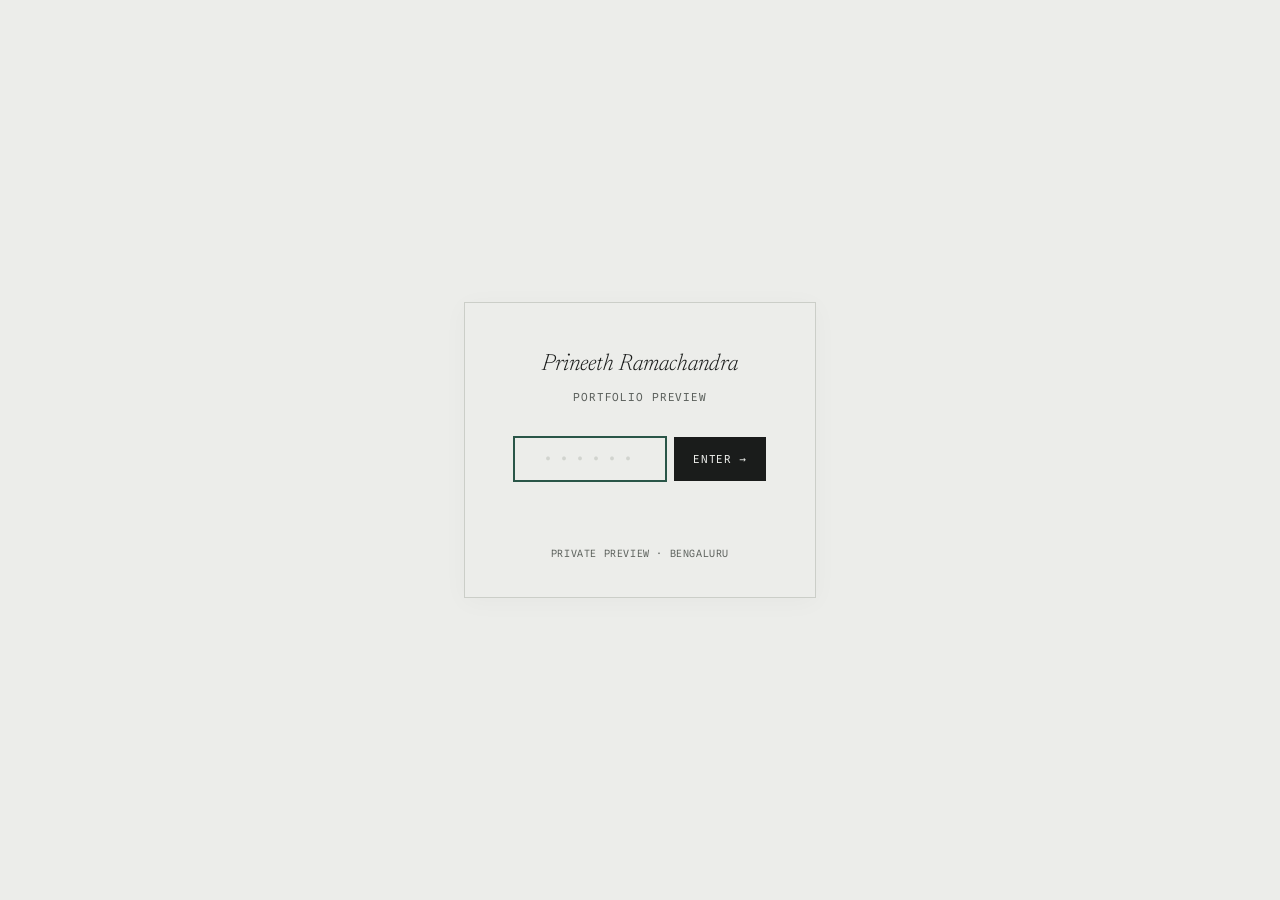
==== index.html @ cf330a29 "feat: portfolio site with editorial passcode gate and project pages" ====
<!doctype html>
<html lang="en" class="no-js">
<head>
<meta charset="utf-8">
<meta name="viewport" content="width=device-width,initial-scale=1">
<title>Prineeth Ramachandra — design, play, tech, humans</title>
<meta name="description" content="Prineeth Ramachandra designs interactions at the convergence of humans, play, tech and design.">
<script>document.documentElement.className='js'</script>
<link rel="stylesheet" href="assets/site.css?v=11">
</head>
<body>
<a class="skip" href="#main">Skip to content</a>

<div id="gate" class="gate" role="dialog" aria-modal="true" aria-label="Passcode required">
  <div class="gate__card">
    <p class="gate__author">Prineeth Ramachandra</p>
    <p class="gate__subtitle mono">Portfolio Preview</p>
    <form id="gate-form" class="gate__form" autocomplete="off">
      <div class="gate__field">
        <input id="gate-pass" class="gate__input mono" type="password" inputmode="numeric" pattern="[0-9]*" maxlength="6" placeholder="••••••" aria-label="Enter passcode" autofocus required />
        <button class="gate__submit" type="submit" aria-label="Unlock portfolio"><span class="mono">Enter &rarr;</span></button>
      </div>
      <p id="gate-error" class="gate__error mono" aria-live="polite"></p>
    </form>
    <p class="gate__hint mono">Private preview &#183; Bengaluru</p>
  </div>
</div>

<div class="shell">
  <nav class="index" aria-label="Work and sections" data-open="false">
    <p class="index__name"><a href="index.html" aria-current="page">Prineeth Ramachandra</a></p>
    <button class="index__toggle" type="button" aria-expanded="true" hidden>Index</button>
    <div class="index__lists">
      <ul>
        <li><a href="axis.html">Axis Bank</a><span class="index__yr">2023</span></li>
        <li><a href="a-living-painting.html">A Living Painting</a><span class="index__yr">2023</span></li>
        <li><a href="naptick.html">Naptick</a><span class="index__yr">2025</span></li>
        <li><a href="build-it-yourself.html">Build-It-Yourself</a><span class="index__yr">2019</span></li>
        <li><a href="research.html">Research</a><span class="index__yr">2019</span></li>
      </ul>
      <ul>
        <li><span class="index__stub">Individualised Learning Plans</span><span class="index__yr">2018</span></li>
        <li><span class="index__stub">Experiments</span></li>
        <li><span class="index__stub">Writing</span></li>
      </ul>
      <p class="index__legend">Titles without a link have no page yet</p>
      <ul>
        <li><a href="work.html">All work</a></li>
        <li><a href="about.html">About</a></li>
        <li><a href="cv.html">CV</a></li>
      </ul>
    </div>
  </nav>
  <main class="plates" id="main">
    <header class="masthead">
      <h1>Prineeth Ramachandra</h1>
      <p class="lede">Designs interactions at the convergence of humans, play, tech and
        design — <em>bridging physical and digital worlds.</em></p>
    </header>
  </main>
  <aside class="essay" aria-label="Contact">
    <h2>Note</h2>
    <p>Design, play, tech, humans.<br>Bengaluru, India &#183; open to work.</p>
    <p><a href="mailto:prineethr@gmail.com">prineethr@gmail.com</a></p>
    <p class="colophon mono"><a href="work.html">See selected work</a> &#183;
      <a href="about.html">about</a> &#183; <a href="cv.html">CV</a></p>
  </aside>
</div>

<script src="assets/site.js?v=11"></script>
</body>
</html>
---- assets/site.css ----
/* ============================================================
   Ilse Marchand — sound & architecture
   Newsreader (essay, titles) + Spline Sans Mono (measurements)
   ============================================================ */

@import url('https://fonts.googleapis.com/css2?family=Newsreader:ital,opsz,wght@0,6..72,300;0,6..72,400;1,6..72,300;1,6..72,400&family=Spline+Sans+Mono:wght@400;500&display=swap');

:root{
  --paper:#ECEDEA;
  --ink:#1A1C1B;
  --muted:#5C615D;
  --quiet:#616661;      /* AA-passing secondary (4.99:1 on paper) */
  --rule:#CBCEC8;
  --cue:#2A5648;

  --serif:"Newsreader","Iowan Old Style",Georgia,serif;
  --mono:"Spline Sans Mono",ui-monospace,"SF Mono",Menlo,monospace;

  --nav-w:13rem;
  --essay-w:22rem;
  --pad:2.25rem;
  --gutter:4rem;

  --t:340ms cubic-bezier(.2,.6,.2,1);
}

@media (prefers-color-scheme:dark){
  :root{
    --paper:#131412;
    --ink:#E8E9E4;
    --muted:#9CA199;
    --quiet:#868B84;
    --rule:#34362F;
    --cue:#8FC7B0;
  }
}

*,*::before,*::after{box-sizing:border-box}
html{-webkit-text-size-adjust:100%}

body{
  margin:0;
  background:var(--paper);
  color:var(--ink);
  font-family:var(--serif);
  font-optical-sizing:auto;
  font-size:1.0625rem;
  line-height:1.55;
  -webkit-font-smoothing:antialiased;
}

a{color:inherit;text-decoration:none}
img{max-width:100%;display:block}

.mono{
  font-family:var(--mono);
  font-size:.6875rem;
  letter-spacing:.07em;
  text-transform:uppercase;
  line-height:1.5;
}

.skip{position:absolute;left:-9999px;top:0;background:var(--ink);color:var(--paper);padding:.6rem 1rem;z-index:60}
.skip:focus{left:.5rem;top:.5rem}

:focus-visible{outline:1.5px solid var(--cue);outline-offset:3px}
.plate:focus{outline:none}
.plate:focus-visible{outline:1.5px solid var(--cue);outline-offset:6px}

/* ============================================================
   Shell
   ============================================================ */

.shell{
  display:grid;
  grid-template-columns:var(--nav-w) minmax(0,1fr) var(--essay-w);
  gap:var(--gutter);
  align-items:start;
  padding:var(--pad) var(--pad) 8rem;
  max-width:112rem;
  margin:0 auto;
}

/* ---------- left index ---------- */

.index{position:sticky;top:var(--pad);align-self:start;font-size:.9375rem;line-height:1.45}
.index__name{font-style:italic;font-weight:300;margin:0 0 1.6em;font-size:1rem}
.index__toggle{display:none}
.index ul{list-style:none;margin:0 0 1.6em;padding:0}
.index li{display:grid;grid-template-columns:1fr auto;gap:.5rem;align-items:baseline}

.index a{display:block;padding:.05em 0;color:var(--muted);transition:color var(--t)}
.index a:hover{color:var(--ink)}
.index [aria-current="page"]{color:var(--ink)}

/* year sits with the title so the index scales past a handful of works */
.index__yr{color:var(--muted);font-family:var(--mono);font-size:.625rem;letter-spacing:.06em;font-variant-numeric:tabular-nums}

/* unbuilt pages: legible, and labelled in words, not only colour */
.index__stub{color:var(--muted);cursor:default}
.index__legend{color:var(--quiet);font-family:var(--mono);font-size:.5625rem;letter-spacing:.06em;text-transform:uppercase;line-height:1.5;margin:-.9em 0 1.6em;max-width:11rem}

.index__counter{
  color:var(--muted);border-top:1px solid var(--rule);
  padding-top:.7em;margin-top:2.2em;font-variant-numeric:tabular-nums;
}
.index__counter b{font-weight:500;color:var(--cue)}

/* ---------- centre ---------- */

.plates{min-width:0}

.masthead{margin:0 0 3.5rem}
.masthead h1{
  font-size:clamp(2.1rem,4.2vw,3.4rem);
  font-weight:300;font-style:italic;line-height:1.02;
  margin:0 0 .5rem;letter-spacing:-.01em;
}
.masthead__venue{margin:0 0 1.4rem;font-size:1rem}

.specs{
  display:grid;grid-template-columns:repeat(auto-fit,minmax(8rem,1fr));
  gap:.4rem 1.5rem;
  border-top:1px solid var(--rule);border-bottom:1px solid var(--rule);
  padding:.7rem 0;color:var(--muted);max-width:44rem;
}
.specs div span{display:block;color:var(--ink)}

.plate{margin:0 0 4.5rem;scroll-margin-top:var(--pad)}

.plate__frame{position:relative;background:#DCDDD9;overflow:hidden;border:1px solid var(--rule)}
.plate--void .plate__frame::after{
  content:"";position:absolute;inset:0;
  background-image:url("data:image/svg+xml;utf8,<svg xmlns='http://www.w3.org/2000/svg' width='120' height='120'><filter id='n'><feTurbulence type='fractalNoise' baseFrequency='.85' numOctaves='3'/></filter><rect width='120' height='120' filter='url(%23n)' opacity='.35'/></svg>");
  mix-blend-mode:multiply;opacity:.18;pointer-events:none;
}
/* a portrait-shot photo (phone documentation, not a wide slide) must never dominate the
   page the way a normal landscape plate does — cap it to a screenful and letterbox rather
   than stretch: width:100% + a max-height together do not preserve ratio without this */
.plate__frame > img{display:block;width:100%;height:auto;max-height:72vh;object-fit:contain;margin:0 auto}

/* documentation clips: silent, looping, playing only while in view — never a surprise */
.plate__video{display:block;width:100%;height:auto;max-height:72vh;object-fit:contain;margin:0 auto;background:var(--paper)}
.plate__playtoggle{
  position:absolute;right:.6rem;bottom:.6rem;
  background:color-mix(in srgb, var(--paper) 80%, transparent);
  border:1px solid var(--rule);color:var(--ink);
  padding:.3rem .65rem;cursor:pointer;
  font-family:var(--mono);font-size:.625rem;letter-spacing:.07em;text-transform:uppercase;
  transition:border-color var(--t);
}
.plate__playtoggle:hover{border-color:var(--quiet)}
.plate__playtoggle[aria-pressed="true"]{opacity:.5}
.plate__frame:hover .plate__playtoggle,
.plate__playtoggle:focus-visible{opacity:1}
.plate__frame > i{
  display:block;aspect-ratio:var(--ar,3/2);
  background:
    radial-gradient(120% 90% at var(--x,30%) var(--y,15%), var(--hi,#F4F4F1) 0%, transparent 60%),
    linear-gradient(var(--ang,168deg), var(--a,#C8CAC4) 0%, var(--b,#9EA29B) 55%, var(--c,#7C807A) 100%);
}

.plate__caption{
  margin:.7rem 0 0;display:grid;
  grid-template-columns:2.6rem 1fr auto;gap:0 .75rem;
  align-items:baseline;max-width:44rem;
}
.plate__no{color:var(--muted);font-variant-numeric:tabular-nums}
.plate__text{margin:0}
.plate__text cite{font-style:italic;font-weight:300}
.plate__data{grid-column:2/-1;margin:.15rem 0 0;color:var(--muted)}
.plate[data-cued="true"] .plate__no{color:var(--cue)}

/* a plate standing in for something not shown: NDA, unbuilt, or not photographed */
.plate--void .plate__frame > i{
  background:linear-gradient(168deg,#D5D7D1 0%,#BFC2BB 55%,#A9ACA5 100%);
}
.plate--void .plate__frame > i{width:100%}
.plate--void .plate__frame > span{
  position:absolute;inset:0;display:grid;place-items:center;
  color:#4A4E4A;text-align:center;padding:0 2rem;
  font-family:var(--mono);font-size:.6875rem;letter-spacing:.07em;text-transform:uppercase;line-height:1.7;
}

/* ---------- lightbox: these plates are documents, they have to be readable ---------- */
.plate__frame img{cursor:zoom-in}
.lb{
  position:fixed;inset:0;z-index:100;display:grid;place-items:center;
  background:color-mix(in srgb, var(--paper) 94%, #000);
  padding:2.5rem 1.25rem 4rem;
}
.lb[hidden]{display:none}
.lb img{max-width:100%;max-height:100%;object-fit:contain;border:1px solid var(--rule)}
.lb__cap{
  position:absolute;left:1.25rem;right:1.25rem;bottom:1.4rem;
  display:flex;gap:1rem;justify-content:space-between;align-items:baseline;
  color:var(--muted);
}
.lb__close{
  background:none;border:0;padding:.2rem .1rem;color:var(--ink);cursor:pointer;
  font-family:var(--mono);font-size:.6875rem;letter-spacing:.07em;text-transform:uppercase;
  border-bottom:1px solid var(--quiet);
}

/* principles — his own four, used as a real tag on each project */
.tags{display:flex;flex-wrap:wrap;gap:.35rem .9rem;margin:0;padding:0;list-style:none;color:var(--muted)}

/* a quote from someone who used or assessed the work */
.pull{
  margin:0 0 4.5rem;max-width:38rem;
  border-top:1px solid var(--rule);border-bottom:1px solid var(--rule);padding:1.6rem 0;
}
.pull blockquote{margin:0;font-size:1.25rem;line-height:1.4;font-weight:300;text-wrap:pretty}
.pull figcaption{margin:.9rem 0 0;color:var(--muted)}

/* text-led page (research, writing) — no plate column */
.doc{max-width:38rem}
.doc h2{font-size:1.35rem;font-weight:300;font-style:italic;margin:2.8rem 0 .6rem}
.doc p{margin:0 0 1.1em;text-wrap:pretty}
.doc ul{margin:0 0 1.3em;padding-left:1.1rem}
.doc li{margin:0 0 .35em}

/* mobile-only jump from a plate to the paragraph about it */
.plate__note{display:none;color:var(--muted);border-bottom:1px solid var(--quiet);background:none;border-width:0 0 1px;font-family:var(--mono);font-size:.625rem;letter-spacing:.07em;text-transform:uppercase;padding:0;cursor:pointer}

/* ---------- right: essay ---------- */

.essay{
  min-width:0;font-size:.9375rem;line-height:1.62;
  position:sticky;top:var(--pad);align-self:start;
  max-height:calc(100vh - var(--pad) * 2);
  overflow-y:auto;overscroll-behavior:contain;
  scrollbar-width:thin;scrollbar-color:var(--rule) transparent;
  padding-left:1rem;margin-left:-1rem;width:100%;
  /* the column is scrollable — say so at its edge rather than cutting a line dead */
  -webkit-mask-image:linear-gradient(#000 calc(100% - 2rem),transparent);
  mask-image:linear-gradient(#000 calc(100% - 2rem),transparent);
}
.essay > h2{
  font-family:var(--mono);font-size:.6875rem;letter-spacing:.07em;
  text-transform:uppercase;color:var(--muted);font-weight:400;margin:0 0 1.6em;
}
.essay p{margin:0 0 1.15em;text-wrap:pretty}

.essay p[data-cue]{
  border-left:1px solid transparent;
  padding-left:1rem;margin-left:-1rem;width:100%;
  transition:border-color var(--t),color var(--t);
  color:var(--muted);
}
.essay p[data-cue][data-cued="true"]{border-left-color:var(--cue);color:var(--ink)}
.no-js .essay p[data-cue],
.essay:not([data-live]) p[data-cue]{color:var(--ink)}

.cue{
  /* a button that must wrap like the running text around it */
  display:inline;text-align:inherit;
  font:inherit;background:none;border:0;padding:0;margin:0;
  font-style:italic;color:inherit;cursor:pointer;
  border-bottom:1px solid var(--quiet);
}
.cue:hover{border-bottom-color:var(--cue);color:var(--cue)}

.colophon{margin-top:3rem;padding-top:.7rem;border-top:1px solid var(--rule);color:var(--muted)}

/* ============================================================
   Index page — the list previews itself
   ============================================================ */

.lede{font-size:clamp(1.6rem,2.5vw,2.25rem);line-height:1.24;font-weight:300;max-width:20ch;margin:0 0 3.5rem;letter-spacing:-.005em}
.lede em{font-style:italic}

.worklist{list-style:none;margin:0;padding:0;max-width:52rem}
.worklist li{border-top:1px solid var(--rule)}
.worklist li:last-child{border-bottom:1px solid var(--rule)}

.worklist a,.worklist .stub{
  display:grid;grid-template-columns:2.6rem 1fr 10rem 3.5rem;gap:1rem;
  align-items:baseline;padding:.95rem 0;
  transition:padding-left var(--t),color var(--t);
}
.worklist a:hover,.worklist a:focus-visible{padding-left:.6rem}
.worklist .stub{color:var(--muted)}
.worklist cite{font-style:italic;font-weight:300;font-size:1.35rem;line-height:1.1}
.worklist .m,.worklist .no{color:var(--muted)}
.worklist .stub .m{color:var(--muted)}

.preview{position:sticky;top:var(--pad)}
.preview__frame{position:relative;background:#DCDDD9;overflow:hidden;border:1px solid var(--rule)}
.preview__frame > img{display:block;width:100%;height:auto;transition:opacity var(--t)}
.preview__cap{margin:.7rem 0 0;color:var(--muted)}
.preview__note{margin:2.5rem 0 0;padding-top:.7rem;border-top:1px solid var(--rule);color:var(--quiet)}
.preview__cap b{display:block;color:var(--ink);font-weight:400;font-style:italic;font-family:var(--serif);font-size:.9375rem;letter-spacing:0;text-transform:none;margin-bottom:.15rem}

/* CV */
.prose{max-width:34rem}
.cv{margin:0}
.cv__row{display:grid;grid-template-columns:4rem 1fr;gap:.2rem 1rem;border-top:1px solid var(--rule);padding:.7rem 0}
.cv__row:last-child{border-bottom:1px solid var(--rule)}
.cv dt{color:var(--muted)}
.cv dd{margin:0}
.cv dd b{font-weight:400}
.cv__note{color:var(--muted);display:block;margin-top:.15em}
.label{font-family:var(--mono);font-size:.6875rem;letter-spacing:.07em;text-transform:uppercase;color:var(--muted);font-weight:400;margin:3rem 0 .8rem}

/* ============================================================
   Motion — one entrance, and only if scripting is available
   ============================================================ */

/* One entrance, on load, CSS only — content is never hidden waiting on script.
   The masthead settles, the first plate follows it. Nothing else moves. */
@media (prefers-reduced-motion:no-preference){
  .masthead,.plates > .plate:first-of-type,.lede{
    animation:settle 620ms cubic-bezier(.2,.7,.2,1) both;
  }
  .plates > .plate:first-of-type{animation-delay:120ms}
  @keyframes settle{from{opacity:0;transform:translateY(10px)}to{opacity:1;transform:none}}
}

@media (prefers-reduced-motion:reduce){
  *{scroll-behavior:auto !important;animation:none !important}
}

/* ============================================================
   Responsive
   ============================================================ */

@media (max-width:1180px){
  :root{--gutter:2.5rem;--nav-w:11rem;--essay-w:19rem}
}

@media (max-height:620px){
  .essay{position:static;max-height:none;overflow:visible;-webkit-mask-image:none;mask-image:none}
}

@media (max-width:900px){
  :root{--pad:1.25rem}
  .shell{grid-template-columns:1fr;gap:2.5rem;padding-bottom:5rem}

  .index{position:static;border-bottom:1px solid var(--rule);padding-bottom:1rem}
  .index__counter{display:none}
  .index__toggle{
    display:block;width:100%;text-align:left;background:none;border:0;padding:0;
    font-family:var(--mono);font-size:.6875rem;letter-spacing:.07em;text-transform:uppercase;
    color:var(--muted);cursor:pointer;
  }
  .index__toggle::after{content:" +"}
  .index[data-open="true"] .index__toggle::after{content:" —"}
  .index__lists{display:none;padding-top:1.2rem}
  .index[data-open="true"] .index__lists{display:block}
  .index__name{margin-bottom:.9em}

  .essay{position:static;max-height:none;overflow:visible;max-width:40rem;padding-left:0;margin-left:0;width:auto;
         -webkit-mask-image:none;mask-image:none}
  .plate__note{display:inline-block;justify-self:end;align-self:baseline}
  .plate{margin-bottom:3rem}

  /* index number stays in the narrow gutter (col 1); title and metadata stack in col 2,
     so a wrapped title never fights the number or the meta text for space */
  .worklist a,.worklist .stub{grid-template-columns:2.2rem 1fr;row-gap:.2rem;align-items:start}
  .worklist cite,.worklist .m{grid-column:2}
  .worklist cite{margin-top:-.1em}
  .preview{display:none}
  .lede{font-size:1.45rem;max-width:24ch}
}

/* ============================================================
   Passcode Gate
   ============================================================ */

/* Hide shell until unlocked to prevent any content flash */
html:not(.unlocked) .shell {
  opacity: 0 !important;
  visibility: hidden !important;
  pointer-events: none !important;
}

html.unlocked .shell {
  opacity: 1;
  visibility: visible;
  transition: opacity 450ms cubic-bezier(.2,.6,.2,1);
}

.gate {
  position: fixed;
  inset: 0;
  z-index: 10000;
  background: var(--paper);
  display: flex;
  align-items: center;
  justify-content: center;
  padding: 1.5rem;
  transition: opacity 400ms cubic-bezier(.2,.6,.2,1), visibility 400ms cubic-bezier(.2,.6,.2,1);
}

html.unlocked .gate {
  opacity: 0;
  visibility: hidden;
  pointer-events: none;
}

.gate__card {
  width: 100%;
  max-width: 22rem;
  text-align: center;
  padding: 2.75rem 2rem 2.25rem;
  border: 1px solid var(--rule);
  background: var(--paper);
  box-shadow: 0 4px 24px rgba(0, 0, 0, 0.03);
}

.gate__author {
  font-size: 1.45rem;
  font-weight: 300;
  font-style: italic;
  margin: 0 0 0.35rem;
  color: var(--ink);
}

.gate__subtitle {
  color: var(--muted);
  font-size: 0.6875rem;
  letter-spacing: 0.08em;
  text-transform: uppercase;
  margin: 0 0 2rem;
}

.gate__form {
  margin: 0 auto;
}

.gate__field {
  display: flex;
  gap: 0.5rem;
  align-items: stretch;
  justify-content: center;
}

.gate__input {
  width: 9.5rem;
  height: 2.75rem;
  padding: 0 0.75rem;
  font-family: var(--mono);
  font-size: 1.25rem;
  letter-spacing: 0.3em;
  text-align: center;
  color: var(--ink);
  background: transparent;
  border: 1px solid var(--rule);
  border-radius: 0;
  outline: none;
  transition: border-color var(--t), box-shadow var(--t);
  -webkit-appearance: none;
}

.gate__input::placeholder {
  color: var(--rule);
  letter-spacing: 0.2em;
  opacity: 0.8;
}

.gate__input:focus {
  border-color: var(--cue);
  outline: none;
  box-shadow: 0 0 0 1px var(--cue);
}

.gate__submit {
  height: 2.75rem;
  padding: 0 1.15rem;
  background: var(--ink);
  color: var(--paper);
  border: 1px solid var(--ink);
  border-radius: 0;
  cursor: pointer;
  display: inline-flex;
  align-items: center;
  justify-content: center;
  font-family: var(--mono);
  font-size: 0.6875rem;
  letter-spacing: 0.08em;
  text-transform: uppercase;
  transition: opacity var(--t), background var(--t);
}

.gate__submit:hover {
  opacity: 0.85;
}

.gate__error {
  min-height: 1.4rem;
  margin: 0.9rem 0 0;
  color: #a33;
  font-family: var(--mono);
  font-size: 0.6875rem;
  letter-spacing: 0.06em;
  text-transform: uppercase;
}

@media (prefers-color-scheme: dark) {
  .gate__card {
    box-shadow: 0 4px 30px rgba(0, 0, 0, 0.4);
  }
  .gate__error {
    color: #e57373;
  }
}

.gate__hint {
  color: var(--quiet);
  font-size: 0.625rem;
  letter-spacing: 0.06em;
  margin: 1.75rem 0 0;
}

.gate__input.is-invalid {
  animation: gate-shake 360ms cubic-bezier(.36,.07,.19,.97) both;
  border-color: #a33 !important;
}

@keyframes gate-shake {
  10%, 90% { transform: translate3d(-1px, 0, 0); }
  20%, 80% { transform: translate3d(2px, 0, 0); }
  30%, 50%, 70% { transform: translate3d(-4px, 0, 0); }
  40%, 60% { transform: translate3d(4px, 0, 0); }
}
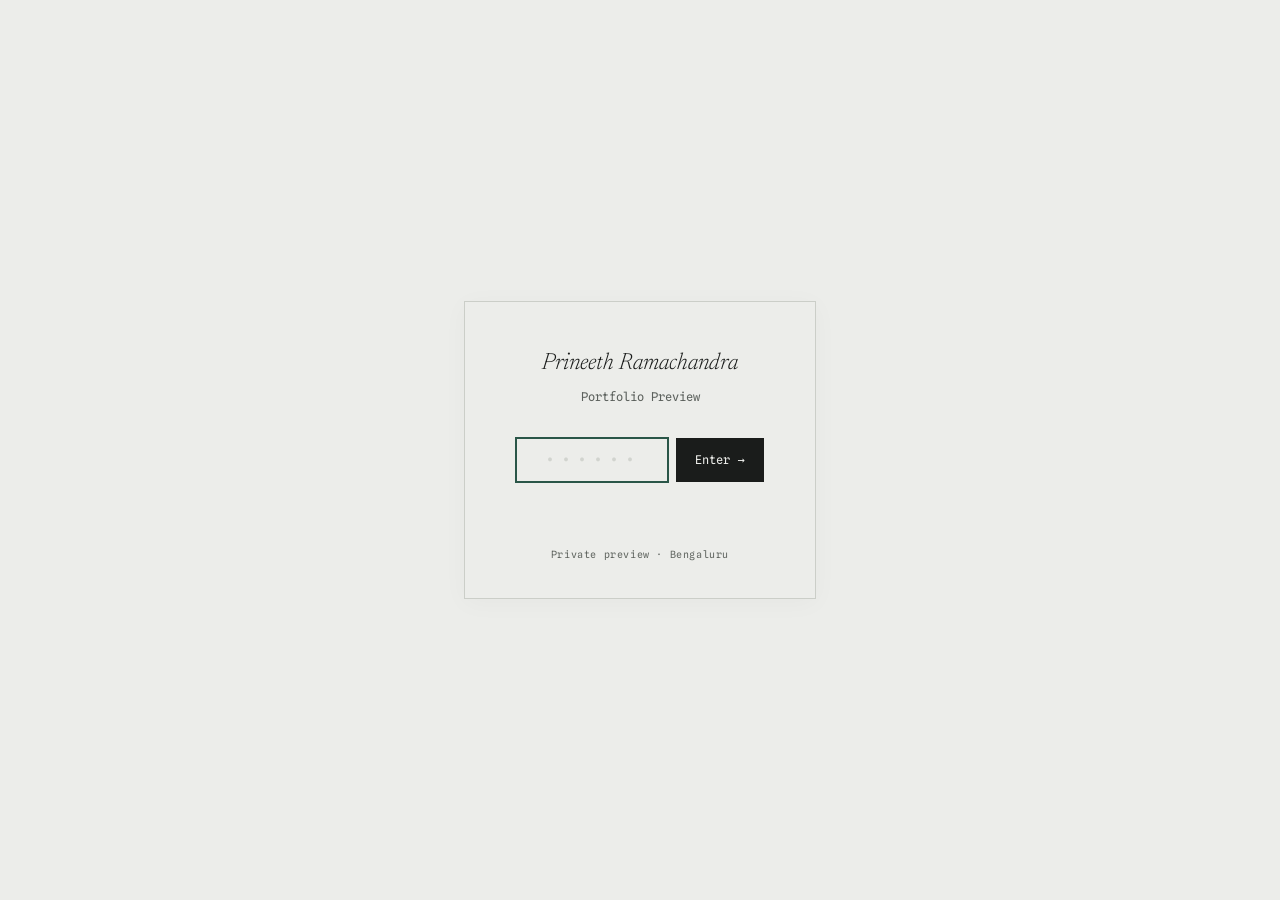
==== commit e6e0a168: "Update portfolio pages, copy revisions, and asset styling" ====
--- a/index.html
+++ b/index.html
@@ -5,8 +5,8 @@
 <meta name="viewport" content="width=device-width,initial-scale=1">
 <title>Prineeth Ramachandra — design, play, tech, humans</title>
 <meta name="description" content="Prineeth Ramachandra designs interactions at the convergence of humans, play, tech and design.">
-<script>document.documentElement.className='js'</script>
-<link rel="stylesheet" href="assets/site.css?v=11">
+<script>try{document.documentElement.className='js'+(sessionStorage.getItem('portfolio_unlocked')==='1'?' unlocked':'')}catch(e){document.documentElement.className='js'}</script>
+<link rel="stylesheet" href="assets/site.css?v=12">
 </head>
 <body>
 <a class="skip" href="#main">Skip to content</a>
@@ -55,18 +55,21 @@
     <header class="masthead">
       <h1>Prineeth Ramachandra</h1>
       <p class="lede">Designs interactions at the convergence of humans, play, tech and
-        design — <em>bridging physical and digital worlds.</em></p>
+        design — sound systems for banks, cardboard toys for classrooms,
+        <em>paintings that move when you do.</em></p>
     </header>
   </main>
-  <aside class="essay" aria-label="Contact">
+  <aside class="essay" aria-label="Note">
     <h2>Note</h2>
-    <p>Design, play, tech, humans.<br>Bengaluru, India &#183; open to work.</p>
+    <p>Bengaluru. Currently designing hardware for sleep, and reading more about
+      absurdism than is strictly necessary.</p>
+    <p>Open to work — consulting, collaboration, or a good argument.</p>
     <p><a href="mailto:prineethr@gmail.com">prineethr@gmail.com</a></p>
-    <p class="colophon mono"><a href="work.html">See selected work</a> &#183;
+    <p class="colophon mono"><a href="work.html">Selected work</a> &#183;
       <a href="about.html">about</a> &#183; <a href="cv.html">CV</a></p>
   </aside>
 </div>
 
-<script src="assets/site.js?v=11"></script>
+<script src="assets/site.js?v=12"></script>
 </body>
 </html>
--- a/assets/site.css
+++ b/assets/site.css
@@ -54,9 +54,7 @@
 
 .mono{
   font-family:var(--mono);
-  font-size:.6875rem;
-  letter-spacing:.07em;
-  text-transform:uppercase;
+  font-size:.75rem;
   line-height:1.5;
 }
 
@@ -89,7 +87,7 @@
 .index ul{list-style:none;margin:0 0 1.6em;padding:0}
 .index li{display:grid;grid-template-columns:1fr auto;gap:.5rem;align-items:baseline}
 
-.index a{display:block;padding:.05em 0;color:var(--muted);transition:color var(--t)}
+.index a{display:block;padding:.05em 0;color:var(--muted)}
 .index a:hover{color:var(--ink)}
 .index [aria-current="page"]{color:var(--ink)}
 
@@ -98,7 +96,7 @@
 
 /* unbuilt pages: legible, and labelled in words, not only colour */
 .index__stub{color:var(--muted);cursor:default}
-.index__legend{color:var(--quiet);font-family:var(--mono);font-size:.5625rem;letter-spacing:.06em;text-transform:uppercase;line-height:1.5;margin:-.9em 0 1.6em;max-width:11rem}
+.index__legend{color:var(--quiet);font-family:var(--mono);font-size:.6875rem;line-height:1.5;margin:-.9em 0 1.6em;max-width:11rem}
 
 .index__counter{
   color:var(--muted);border-top:1px solid var(--rule);
@@ -126,7 +124,7 @@
 }
 .specs div span{display:block;color:var(--ink)}
 
-.plate{margin:0 0 4.5rem;scroll-margin-top:var(--pad)}
+.plate{margin:0 0 3.25rem;scroll-margin-top:var(--pad)}
 
 .plate__frame{position:relative;background:#DCDDD9;overflow:hidden;border:1px solid var(--rule)}
 .plate--void .plate__frame::after{
@@ -146,8 +144,7 @@
   background:color-mix(in srgb, var(--paper) 80%, transparent);
   border:1px solid var(--rule);color:var(--ink);
   padding:.3rem .65rem;cursor:pointer;
-  font-family:var(--mono);font-size:.625rem;letter-spacing:.07em;text-transform:uppercase;
-  transition:border-color var(--t);
+  font-family:var(--mono);font-size:.6875rem;
 }
 .plate__playtoggle:hover{border-color:var(--quiet)}
 .plate__playtoggle[aria-pressed="true"]{opacity:.5}
@@ -160,15 +157,16 @@
     linear-gradient(var(--ang,168deg), var(--a,#C8CAC4) 0%, var(--b,#9EA29B) 55%, var(--c,#7C807A) 100%);
 }
 
+/* The caption is a plate label, not body copy — the narrative lives in the essay
+   column, so this stays to one quiet line and lets the images carry the page. */
 .plate__caption{
-  margin:.7rem 0 0;display:grid;
+  margin:.6rem 0 0;display:grid;
   grid-template-columns:2.6rem 1fr auto;gap:0 .75rem;
   align-items:baseline;max-width:44rem;
 }
 .plate__no{color:var(--muted);font-variant-numeric:tabular-nums}
-.plate__text{margin:0}
+.plate__text{margin:0;font-size:.9375rem;color:var(--muted)}
 .plate__text cite{font-style:italic;font-weight:300}
-.plate__data{grid-column:2/-1;margin:.15rem 0 0;color:var(--muted)}
 .plate[data-cued="true"] .plate__no{color:var(--cue)}
 
 /* a plate standing in for something not shown: NDA, unbuilt, or not photographed */
@@ -179,7 +177,7 @@
 .plate--void .plate__frame > span{
   position:absolute;inset:0;display:grid;place-items:center;
   color:#4A4E4A;text-align:center;padding:0 2rem;
-  font-family:var(--mono);font-size:.6875rem;letter-spacing:.07em;text-transform:uppercase;line-height:1.7;
+  font-family:var(--mono);font-size:.8125rem;line-height:1.7;
 }
 
 /* ---------- lightbox: these plates are documents, they have to be readable ---------- */
@@ -198,7 +196,7 @@
 }
 .lb__close{
   background:none;border:0;padding:.2rem .1rem;color:var(--ink);cursor:pointer;
-  font-family:var(--mono);font-size:.6875rem;letter-spacing:.07em;text-transform:uppercase;
+  font-family:var(--mono);font-size:.6875rem;
   border-bottom:1px solid var(--quiet);
 }
 
@@ -221,7 +219,7 @@
 .doc li{margin:0 0 .35em}
 
 /* mobile-only jump from a plate to the paragraph about it */
-.plate__note{display:none;color:var(--muted);border-bottom:1px solid var(--quiet);background:none;border-width:0 0 1px;font-family:var(--mono);font-size:.625rem;letter-spacing:.07em;text-transform:uppercase;padding:0;cursor:pointer}
+.plate__note{display:none;color:var(--muted);border-bottom:1px solid var(--quiet);background:none;border-width:0 0 1px;font-family:var(--mono);font-size:.6875rem;padding:0;cursor:pointer}
 
 /* ---------- right: essay ---------- */
 
@@ -232,13 +230,11 @@
   overflow-y:auto;overscroll-behavior:contain;
   scrollbar-width:thin;scrollbar-color:var(--rule) transparent;
   padding-left:1rem;margin-left:-1rem;width:100%;
-  /* the column is scrollable — say so at its edge rather than cutting a line dead */
-  -webkit-mask-image:linear-gradient(#000 calc(100% - 2rem),transparent);
-  mask-image:linear-gradient(#000 calc(100% - 2rem),transparent);
+  padding-bottom:2.5rem;
 }
 .essay > h2{
-  font-family:var(--mono);font-size:.6875rem;letter-spacing:.07em;
-  text-transform:uppercase;color:var(--muted);font-weight:400;margin:0 0 1.6em;
+  font-family:var(--mono);font-size:.75rem;
+  color:var(--muted);font-weight:400;margin:0 0 1.6em;
 }
 .essay p{margin:0 0 1.15em;text-wrap:pretty}
 
@@ -267,7 +263,12 @@
    Index page — the list previews itself
    ============================================================ */
 
-.lede{font-size:clamp(1.6rem,2.5vw,2.25rem);line-height:1.24;font-weight:300;max-width:20ch;margin:0 0 3.5rem;letter-spacing:-.005em}
+/* text-wrap:pretty keeps the last line from ending on a single orphaned word,
+   at any width — safer than tuning the measure by hand */
+.lede{
+  font-size:clamp(1.45rem,2.1vw,1.95rem);line-height:1.28;font-weight:300;
+  max-width:30ch;margin:0 0 3.5rem;letter-spacing:-.005em;text-wrap:pretty;
+}
 .lede em{font-style:italic}
 
 .worklist{list-style:none;margin:0;padding:0;max-width:52rem}
@@ -277,9 +278,8 @@
 .worklist a,.worklist .stub{
   display:grid;grid-template-columns:2.6rem 1fr 10rem 3.5rem;gap:1rem;
   align-items:baseline;padding:.95rem 0;
-  transition:padding-left var(--t),color var(--t);
-}
-.worklist a:hover,.worklist a:focus-visible{padding-left:.6rem}
+}
+.worklist a:hover cite,.worklist a:focus-visible cite{color:var(--cue)}
 .worklist .stub{color:var(--muted)}
 .worklist cite{font-style:italic;font-weight:300;font-size:1.35rem;line-height:1.1}
 .worklist .m,.worklist .no{color:var(--muted)}
@@ -287,7 +287,7 @@
 
 .preview{position:sticky;top:var(--pad)}
 .preview__frame{position:relative;background:#DCDDD9;overflow:hidden;border:1px solid var(--rule)}
-.preview__frame > img{display:block;width:100%;height:auto;transition:opacity var(--t)}
+.preview__frame > img{display:block;width:100%;height:auto}
 .preview__cap{margin:.7rem 0 0;color:var(--muted)}
 .preview__note{margin:2.5rem 0 0;padding-top:.7rem;border-top:1px solid var(--rule);color:var(--quiet)}
 .preview__cap b{display:block;color:var(--ink);font-weight:400;font-style:italic;font-family:var(--serif);font-size:.9375rem;letter-spacing:0;text-transform:none;margin-bottom:.15rem}
@@ -295,30 +295,35 @@
 /* CV */
 .prose{max-width:34rem}
 .cv{margin:0}
-.cv__row{display:grid;grid-template-columns:4rem 1fr;gap:.2rem 1rem;border-top:1px solid var(--rule);padding:.7rem 0}
+.cv__row{display:grid;grid-template-columns:8.5rem 1fr;gap:.2rem 1.25rem;border-top:1px solid var(--rule);padding:.7rem 0}
 .cv__row:last-child{border-bottom:1px solid var(--rule)}
 .cv dt{color:var(--muted)}
 .cv dd{margin:0}
 .cv dd b{font-weight:400}
 .cv__note{color:var(--muted);display:block;margin-top:.15em}
-.label{font-family:var(--mono);font-size:.6875rem;letter-spacing:.07em;text-transform:uppercase;color:var(--muted);font-weight:400;margin:3rem 0 .8rem}
+.label{font-family:var(--mono);font-size:.75rem;color:var(--muted);font-weight:400;margin:3rem 0 .8rem}
 
 /* ============================================================
-   Motion — one entrance, and only if scripting is available
+   Motion
+   ------------------------------------------------------------
+   Deliberately almost nothing. Only three things move, and each
+   one is load-bearing rather than decorative:
+
+     1. the parallel-read cue (.essay p[data-cue]) — the mechanism
+        that ties the essay column to the plate you are looking at
+     2. the passcode gate dissolving into the site — a genuine
+        change of state between two different screens
+     3. scrolling triggered by the reader (cue jumps, essay sync)
+
+   Everything else — the page-load settle, hover nudges on the work
+   list, colour fades on nav links, gate field transitions — was cut.
+   Those fired constantly during ordinary browsing and added nothing
+   but motion. Hover and focus still respond; they just respond now
+   instead of easing.
    ============================================================ */
 
-/* One entrance, on load, CSS only — content is never hidden waiting on script.
-   The masthead settles, the first plate follows it. Nothing else moves. */
-@media (prefers-reduced-motion:no-preference){
-  .masthead,.plates > .plate:first-of-type,.lede{
-    animation:settle 620ms cubic-bezier(.2,.7,.2,1) both;
-  }
-  .plates > .plate:first-of-type{animation-delay:120ms}
-  @keyframes settle{from{opacity:0;transform:translateY(10px)}to{opacity:1;transform:none}}
-}
-
 @media (prefers-reduced-motion:reduce){
-  *{scroll-behavior:auto !important;animation:none !important}
+  *{scroll-behavior:auto !important;animation:none !important;transition:none !important}
 }
 
 /* ============================================================
@@ -330,7 +335,7 @@
 }
 
 @media (max-height:620px){
-  .essay{position:static;max-height:none;overflow:visible;-webkit-mask-image:none;mask-image:none}
+  .essay{position:static;max-height:none;overflow:visible}
 }
 
 @media (max-width:900px){
@@ -341,7 +346,7 @@
   .index__counter{display:none}
   .index__toggle{
     display:block;width:100%;text-align:left;background:none;border:0;padding:0;
-    font-family:var(--mono);font-size:.6875rem;letter-spacing:.07em;text-transform:uppercase;
+    font-family:var(--mono);font-size:.6875rem;
     color:var(--muted);cursor:pointer;
   }
   .index__toggle::after{content:" +"}
@@ -350,8 +355,7 @@
   .index[data-open="true"] .index__lists{display:block}
   .index__name{margin-bottom:.9em}
 
-  .essay{position:static;max-height:none;overflow:visible;max-width:40rem;padding-left:0;margin-left:0;width:auto;
-         -webkit-mask-image:none;mask-image:none}
+  .essay{position:static;max-height:none;overflow:visible;max-width:40rem;padding-left:0;margin-left:0;width:auto}
   .plate__note{display:inline-block;justify-self:end;align-self:baseline}
   .plate{margin-bottom:3rem}
 
@@ -419,9 +423,7 @@
 
 .gate__subtitle {
   color: var(--muted);
-  font-size: 0.6875rem;
-  letter-spacing: 0.08em;
-  text-transform: uppercase;
+  font-size: 0.75rem;
   margin: 0 0 2rem;
 }
 
@@ -449,7 +451,6 @@
   border: 1px solid var(--rule);
   border-radius: 0;
   outline: none;
-  transition: border-color var(--t), box-shadow var(--t);
   -webkit-appearance: none;
 }
 
@@ -477,10 +478,7 @@
   align-items: center;
   justify-content: center;
   font-family: var(--mono);
-  font-size: 0.6875rem;
-  letter-spacing: 0.08em;
-  text-transform: uppercase;
-  transition: opacity var(--t), background var(--t);
+  font-size: 0.75rem;
 }
 
 .gate__submit:hover {
@@ -492,9 +490,7 @@
   margin: 0.9rem 0 0;
   color: #a33;
   font-family: var(--mono);
-  font-size: 0.6875rem;
-  letter-spacing: 0.06em;
-  text-transform: uppercase;
+  font-size: 0.75rem;
 }
 
 @media (prefers-color-scheme: dark) {
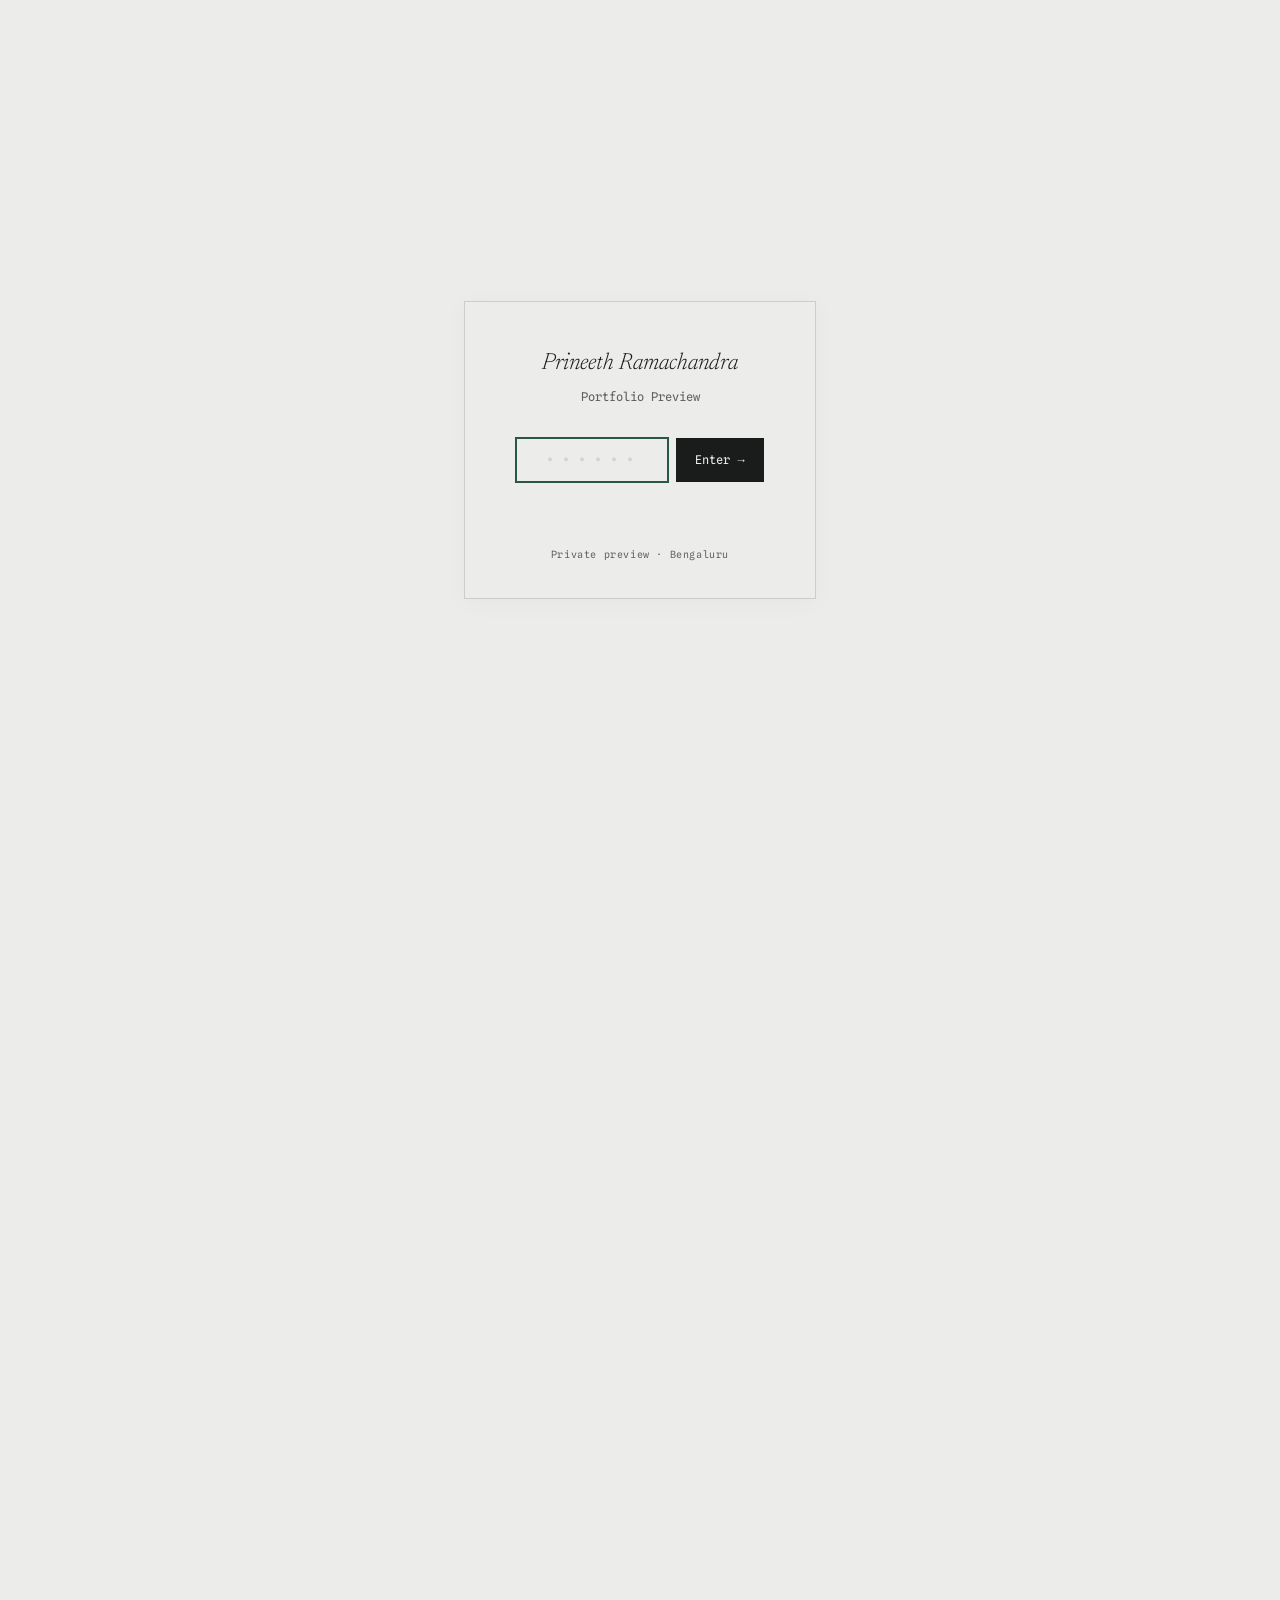
==== commit e07ace69: "Add full-viewport overture to the landing page The landing page now opens on one viewport height hol" ====
--- a/index.html
+++ b/index.html
@@ -6,7 +6,7 @@
 <title>Prineeth Ramachandra — design, play, tech, humans</title>
 <meta name="description" content="Prineeth Ramachandra designs interactions at the convergence of humans, play, tech and design.">
 <script>try{document.documentElement.className='js'+(sessionStorage.getItem('portfolio_unlocked')==='1'?' unlocked':'')}catch(e){document.documentElement.className='js'}</script>
-<link rel="stylesheet" href="assets/site.css?v=12">
+<link rel="stylesheet" href="assets/site.css?v=21">
 </head>
 <body>
 <a class="skip" href="#main">Skip to content</a>
@@ -25,6 +25,44 @@
     <p class="gate__hint mono">Private preview &#183; Bengaluru</p>
   </div>
 </div>
+
+<section class="overture" id="overture" aria-label="Introduction">
+  <div class="overture__bar">
+    <p class="overture__mark">Prineeth Ramachandra</p>
+    <a class="overture__down" href="#main">Index, Information <span aria-hidden="true">&darr;</span></a>
+  </div>
+  <div class="overture__reel" id="reel" aria-label="Paintings in passing. Press and hold to stop the drift.">
+    <div class="overture__strip" id="strip">
+      <figure class="frame frame--t">
+        <span class="frame__mount" style="--ar:512/620"><img src="assets/img/hero/paint5.jpg" alt="A folded white cloth hanging against a dark ground" decoding="async"></span>
+      </figure>
+      <figure class="frame frame--m">
+        <span class="frame__mount" style="--ar:620/447"><img src="assets/img/hero/paint2.jpg" alt="A crowded village scene packed with dozens of small figures" decoding="async"></span>
+      </figure>
+      <figure class="frame frame--l">
+        <span class="frame__mount" style="--ar:593/620"><img src="assets/img/hero/paint1.jpg" alt="A man in a wide hat striding past a cottage with a dog at his heels" decoding="async"></span>
+      </figure>
+      <figure class="frame frame--s">
+        <span class="frame__mount" style="--ar:496/620"><img src="assets/img/hero/paint9.jpg" alt="A man in a black hat leaning forward and pointing at the viewer" decoding="async"></span>
+      </figure>
+      <figure class="frame frame--m">
+        <span class="frame__mount" style="--ar:620/344"><img src="assets/img/hero/paint6.jpg" alt="A lone figure on a country road under a wide pale sky" decoding="async"></span>
+      </figure>
+      <figure class="frame frame--t">
+        <span class="frame__mount" style="--ar:522/620"><img src="assets/img/hero/paint3.jpg" alt="Villagers struggling with animals and carts in a tangle of activity" decoding="async"></span>
+      </figure>
+      <figure class="frame frame--l">
+        <span class="frame__mount" style="--ar:620/502"><img src="assets/img/hero/paint4.jpg" alt="A woman tending a child at a table while a man rests his head on his hand" decoding="async"></span>
+      </figure>
+      <figure class="frame frame--s">
+        <span class="frame__mount" style="--ar:538/620"><img src="assets/img/hero/paint8.jpg" alt="A figure on a path between two rows of pollarded willows" decoding="async"></span>
+      </figure>
+      <figure class="frame frame--m">
+        <span class="frame__mount" style="--ar:489/620"><img src="assets/img/hero/paint7.jpg" alt="A woman in a pale gown beside a seated man in a panelled interior" decoding="async"></span>
+      </figure>
+    </div>
+  </div>
+</section>
 
 <div class="shell">
   <nav class="index" aria-label="Work and sections" data-open="false">
@@ -70,6 +108,6 @@
   </aside>
 </div>
 
-<script src="assets/site.js?v=12"></script>
+<script src="assets/site.js?v=21"></script>
 </body>
 </html>
--- a/assets/site.css
+++ b/assets/site.css
@@ -372,14 +372,17 @@
    Passcode Gate
    ============================================================ */
 
-/* Hide shell until unlocked to prevent any content flash */
-html:not(.unlocked) .shell {
+/* Hide the page until unlocked to prevent any content flash. The overture is
+   listed alongside .shell because it lives outside it, being full-bleed. */
+html:not(.unlocked) .shell,
+html:not(.unlocked) #overture {
   opacity: 0 !important;
   visibility: hidden !important;
   pointer-events: none !important;
 }
 
-html.unlocked .shell {
+html.unlocked .shell,
+html.unlocked #overture {
   opacity: 1;
   visibility: visible;
   transition: opacity 450ms cubic-bezier(.2,.6,.2,1);
@@ -520,3 +523,167 @@
   30%, 50%, 70% { transform: translate3d(-4px, 0, 0); }
   40%, 60% { transform: translate3d(4px, 0, 0); }
 }
+
+/* ============================================================
+   Overture — the landing page's first screen
+   ------------------------------------------------------------
+   One viewport, and nothing in it but the mark, a drifting reel
+   of paintings, and the way down. The site proper begins one
+   scroll later in normal document flow — no scroll-jacking and
+   no pinned overlay, so a wheel flick or a tap on End still works.
+
+   Ported from a separate sketch, with two things left behind:
+
+     1. its fonts and its pure-white ground. A Fraunces / Space
+        Grotesk hero on #FFF would announce a different site than
+        the Newsreader one it reveals a scroll later, so this uses
+        the site's own tokens and inherits dark mode for free.
+     2. its wireframe placeholder boxes, which read as unfinished
+        on a real portfolio.
+
+   What was kept is the mechanic: a slow horizontal drift at mixed
+   frame sizes, bottom-aligned on a shared shelf, that stops while
+   you hold it.
+
+   Sizing note: only the HEIGHT varies, in four steps. Width follows
+   each painting's own aspect ratio, so the reel gets its rhythm from
+   a salon hang rather than from cropping — cropping a painting to
+   fit a box costs more than it buys.
+   ============================================================ */
+
+.overture{
+  height:100svh;
+  min-height:100svh;
+  display:flex;
+  flex-direction:column;
+  overflow:hidden;
+}
+
+/* Same max-width, centring and padding as .shell. Without this the bar spans
+   the full window while the shell centres itself inside 112rem, so past that
+   width the mark drifts out of line with the column that follows it. */
+.overture__bar{
+  flex:none;
+  display:flex;
+  align-items:baseline;
+  justify-content:space-between;
+  gap:1rem;
+  width:100%;
+  max-width:112rem;
+  margin:0 auto;
+  padding:var(--pad) var(--pad) 0;
+}
+.overture__mark{
+  margin:0;
+  font-style:italic;
+  font-weight:300;
+  font-size:1rem;
+}
+.overture__down{
+  font-family:var(--mono);
+  font-size:.75rem;
+  color:var(--muted);
+  white-space:nowrap;
+}
+.overture__down:hover{color:var(--ink)}
+
+/* ---------- the reel ---------- */
+
+.overture__reel{
+  position:relative;
+  flex:1 1 auto;
+  display:flex;
+  align-items:flex-end;
+  overflow:hidden;
+  min-height:0;
+  user-select:none;
+  -webkit-user-select:none;
+}
+.overture__strip{
+  display:flex;
+  align-items:flex-end;
+  width:max-content;
+  /* No padding at all. Horizontal padding would land in scrollWidth without
+     belonging to the repeating set, and translateX(-50%) would then overshoot
+     the loop period by that much and visibly jump at the seam; bottom padding
+     left a dead band under the pictures once the frames came off. */
+  padding:0;
+}
+
+/* the drift needs JS to have cloned the set, or the second half of the
+   loop is empty space — so it is gated on both .js and the clone flag */
+.js .overture__strip[data-looped="true"]{
+  animation:overture-drift 78s linear infinite;
+}
+.overture__reel[data-held="true"] .overture__strip{animation-play-state:paused}
+/* don't composite a 5000px strip while the reader is further down the page */
+.overture__reel[data-seen="false"] .overture__strip{animation-play-state:paused}
+
+@keyframes overture-drift{
+  from{transform:translateX(0)}
+  to{transform:translateX(-50%)}
+}
+
+/* ---------- a frame ---------- */
+
+/* No frame, no mount, no gutter: the paintings butt straight up against one
+   another and read as one continuous band. They still never overlap — each is
+   a flex item at its own width. */
+.frame{
+  flex:none;
+  margin:0;
+  padding:0;
+}
+/* height is the variable; width comes from --ar, so nothing is cropped */
+.frame__mount{
+  position:relative;
+  display:block;
+  height:var(--h);
+  aspect-ratio:var(--ar);
+  width:auto;
+}
+.frame__mount img{
+  width:100%;
+  height:100%;
+  object-fit:cover;
+  display:block;
+}
+
+/* four height steps, bottom-aligned: the shelf they stand on is the rhythm */
+.frame--t{--h:min(clamp(15rem,34vw,25rem),58svh)}
+.frame--l{--h:min(clamp(12rem,26vw,20rem),50svh)}
+.frame--m{--h:min(clamp(9rem,19vw,14.5rem),40svh)}
+.frame--s{--h:min(clamp(7rem,14vw,11rem),30svh)}
+
+/* On a phone the rem floors above win over the vw terms and each frame fills
+   most of the screen, which stops the reel reading as a stream — three frames
+   in view is the point of it. Lower the floors rather than the whole scale. */
+@media (max-width:640px){
+  .frame--t{--h:min(clamp(10rem,46vw,15rem),40svh)}
+  .frame--l{--h:min(clamp(8.5rem,38vw,12rem),34svh)}
+  .frame--m{--h:min(clamp(6.5rem,29vw,9rem),26svh)}
+  .frame--s{--h:min(clamp(5rem,22vw,7rem),20svh)}
+}
+
+/* The landing page shows the name in the overture and again in the masthead, so
+   the index column's copy is redundant there — but simply removing it shifts the
+   whole column up by its height, and since the router swaps .shell in place that
+   shift is visible every time you arrive at the index from another page. Keep the
+   box, hide the text. Keyed off the overture, which exists only on the landing
+   page, so no other page is affected. */
+.overture ~ .shell .index__name{visibility:hidden}
+
+/* the site proper starts here — a hairline says so.
+   min-height matters: the index's own content is only ~600px tall, so without
+   it the document is shorter than overture + viewport and the last ~300px of
+   the overture can never be scrolled away — the reveal would never complete. */
+.overture + .shell{
+  border-top:1px solid var(--rule);
+  min-height:100svh;
+}
+
+/* with motion off, the reel stops being a marquee and becomes a shelf you
+   can push — the global reduce rule already killed the animation */
+@media (prefers-reduced-motion:reduce){
+  .overture__reel{overflow-x:auto;overscroll-behavior-x:contain}
+}
